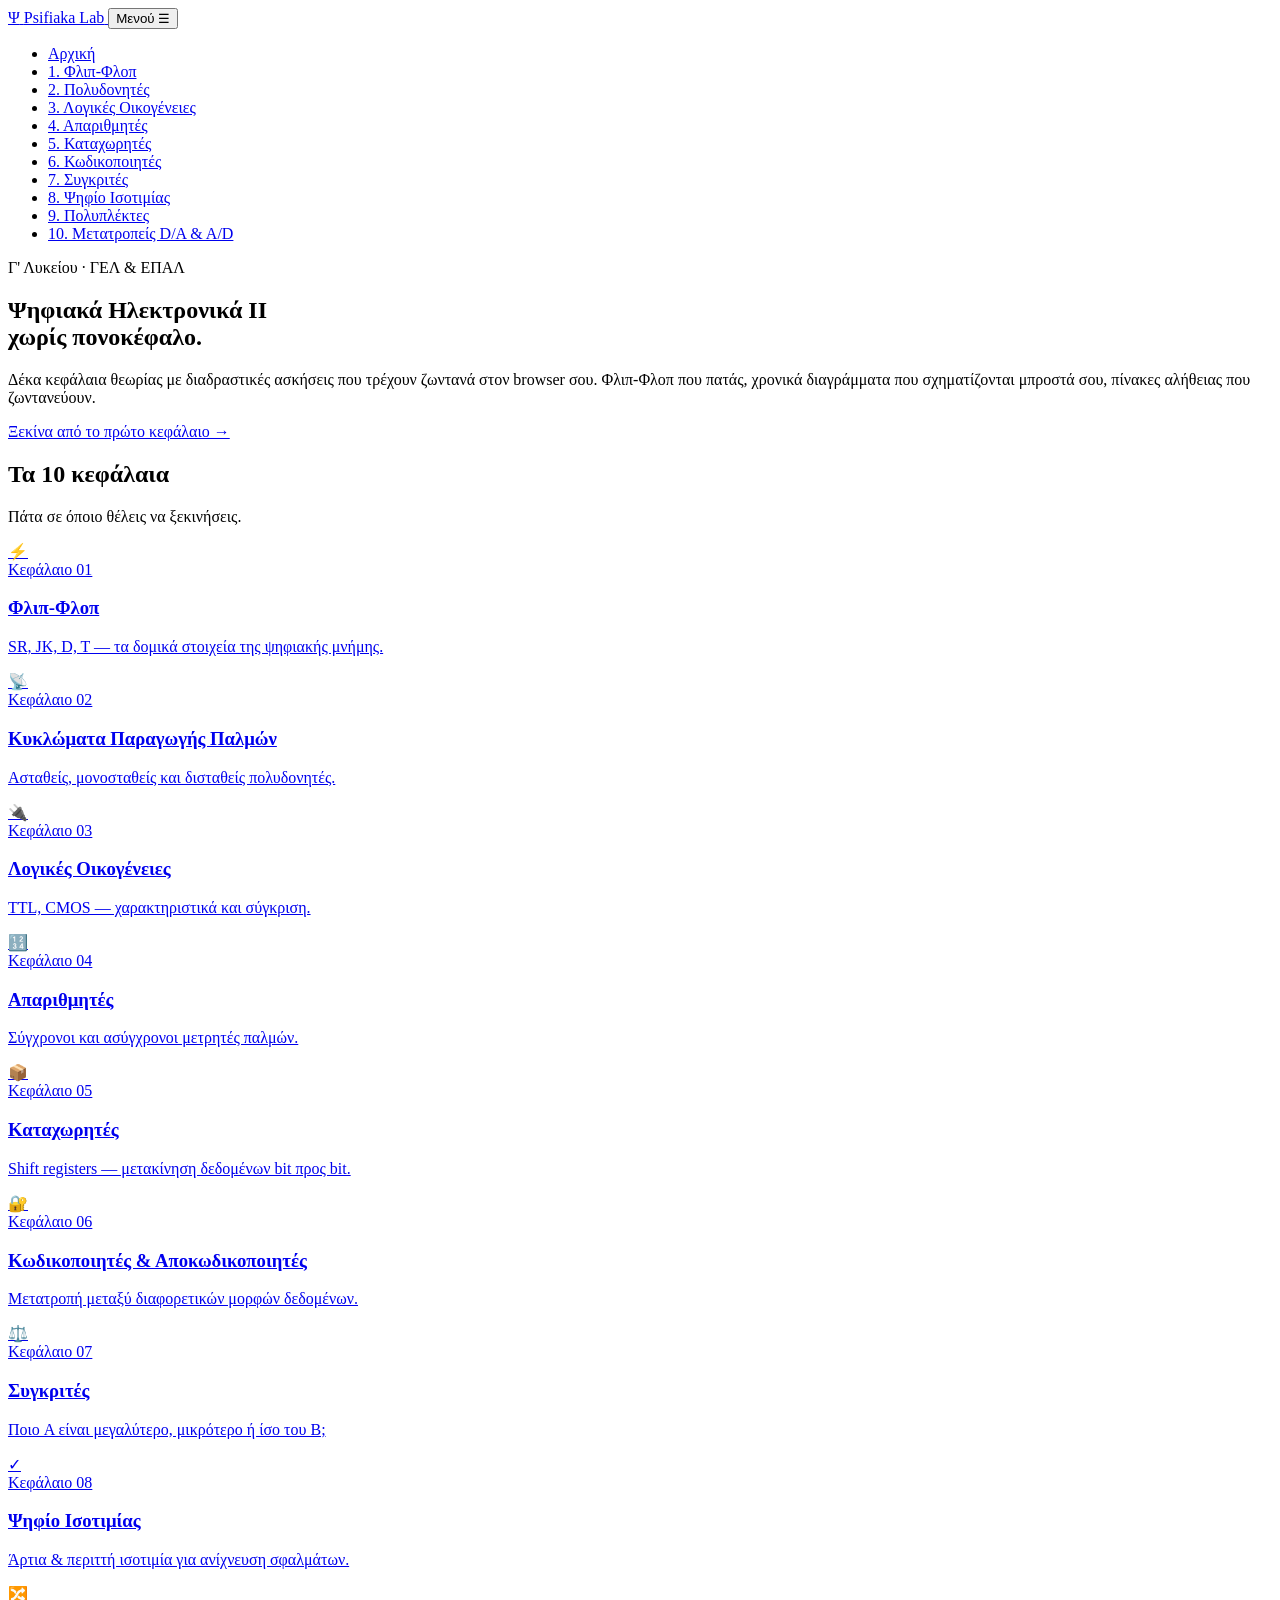
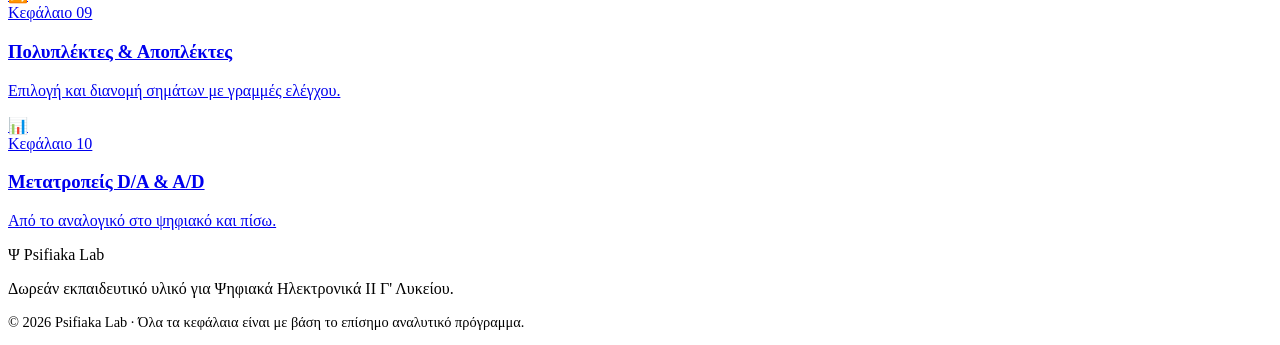
==== index.html @ 3d780ad2 "Phase 1 Phase 1" ====
<!DOCTYPE html>
<html lang="el">
<head>
  <meta charset="UTF-8">
  <meta name="viewport" content="width=device-width, initial-scale=1.0">
  
  <!-- ==================== SEO META TAGS ==================== -->
  <title>Ψηφιακά Ηλεκτρονικά ΙΙ — Διαδραστικό Μάθημα Γ' Λυκείου | Psifiaka Lab</title>
  <meta name="description" content="Διαδραστικό εκπαιδευτικό υλικό για το μάθημα Ψηφιακά Ηλεκτρονικά ΙΙ της Γ' Λυκείου. Φλιπ-Φλοπ, Πολυπλέκτες, Απαριθμητές, Καταχωρητές και άλλα κεφάλαια με θεωρία και διαδραστικές ασκήσεις.">
  <meta name="keywords" content="ψηφιακά ηλεκτρονικά, Γ λυκείου, ΕΠΑΛ, ΓΕΛ, flip flop, πολυπλέκτες, απαριθμητές, καταχωρητές, λογικές οικογένειες, διαδραστικές ασκήσεις">
  <meta name="author" content="Psifiaka Lab">
  <meta name="robots" content="index, follow">
  <link rel="canonical" href="https://psifiakalab.com/">
  
  <!-- Open Graph (Facebook, LinkedIn) -->
  <meta property="og:type" content="website">
  <meta property="og:locale" content="el_GR">
  <meta property="og:url" content="https://psifiakalab.com/">
  <meta property="og:title" content="Ψηφιακά Ηλεκτρονικά ΙΙ — Διαδραστικό Μάθημα Γ' Λυκείου">
  <meta property="og:description" content="Όλη η ύλη των Ψηφιακών Ηλεκτρονικών ΙΙ Γ' Λυκείου με θεωρία και διαδραστικές ασκήσεις. Δωρεάν, χωρίς εγγραφή.">
  <meta property="og:site_name" content="Psifiaka Lab">
  
  <!-- Twitter -->
  <meta name="twitter:card" content="summary_large_image">
  <meta name="twitter:title" content="Ψηφιακά Ηλεκτρονικά ΙΙ — Psifiaka Lab">
  <meta name="twitter:description" content="Διαδραστικό μάθημα Ψηφιακών Ηλεκτρονικών ΙΙ για Γ' Λυκείου.">
  
  <!-- Schema.org structured data -->
  <script type="application/ld+json">
  {
    "@context": "https://schema.org",
    "@type": "EducationalOrganization",
    "name": "Psifiaka Lab",
    "url": "https://psifiakalab.com",
    "description": "Διαδραστικό εκπαιδευτικό υλικό για Ψηφιακά Ηλεκτρονικά ΙΙ Γ' Λυκείου",
    "inLanguage": "el",
    "audience": {
      "@type": "EducationalAudience",
      "educationalRole": "student"
    }
  }
  </script>
  
  <link rel="icon" type="image/svg+xml" href="data:image/svg+xml,%3Csvg xmlns='http://www.w3.org/2000/svg' viewBox='0 0 100 100'%3E%3Crect width='100' height='100' rx='20' fill='%23ff5c39'/%3E%3Ctext x='50' y='68' font-family='monospace' font-size='55' font-weight='700' text-anchor='middle' fill='%231a1d2e'%3EΨ%3C/text%3E%3C/svg%3E">
  
  <link rel="stylesheet" href="assets/styles.css">
</head>
<body>

  <!-- ==================== HEADER ==================== -->
  <header class="site-header">
    <nav class="nav-bar" aria-label="Κύρια πλοήγηση">
      <a href="index.html" class="logo">
        <span class="logo-mark">Ψ</span>
        <span>Psifiaka Lab</span>
      </a>
      
      <button class="nav-toggle" aria-expanded="false" aria-controls="primary-nav">Μενού ☰</button>
      
      <ul class="nav-list" id="primary-nav">
        <li><a href="index.html">Αρχική</a></li>
        <li><a href="flip-flop.html">1. Φλιπ-Φλοπ</a></li>
        <li><a href="kyklomata-palmon.html">2. Πολυδονητές</a></li>
        <li><a href="logikes-oikogeneies.html">3. Λογικές Οικογένειες</a></li>
        <li><a href="apariomites.html">4. Απαριθμητές</a></li>
        <li><a href="kataxoritres.html">5. Καταχωρητές</a></li>
        <li><a href="kodikopoiites.html">6. Κωδικοποιητές</a></li>
        <li><a href="sygkrites.html">7. Συγκριτές</a></li>
        <li><a href="psifio-isotimias.html">8. Ψηφίο Ισοτιμίας</a></li>
        <li><a href="polyplektes.html">9. Πολυπλέκτες</a></li>
        <li><a href="metatropes-da-ad.html">10. Μετατροπείς D/A &amp; A/D</a></li>
      </ul>
    </nav>
  </header>

  <!-- ==================== HERO ==================== -->
  <section class="hero">
    <div class="hero-deco hero-deco-1"></div>
    <div class="hero-deco hero-deco-2"></div>
    <div class="hero-deco hero-deco-3"></div>
    
    <div class="hero-content">
      <span class="hero-eyebrow">Γ' Λυκείου · ΓΕΛ &amp; ΕΠΑΛ</span>
      <h1>Ψηφιακά Ηλεκτρονικά <span class="highlight">ΙΙ</span><br>χωρίς πονοκέφαλο.</h1>
      <p class="hero-lede">
        Δέκα κεφάλαια θεωρίας με διαδραστικές ασκήσεις που τρέχουν ζωντανά
        στον browser σου. Φλιπ-Φλοπ που πατάς, χρονικά διαγράμματα που σχηματίζονται
        μπροστά σου, πίνακες αλήθειας που ζωντανεύουν.
      </p>
      <a href="#chapters" class="hero-cta">
        Ξεκίνα από το πρώτο κεφάλαιο →
      </a>
    </div>
  </section>

  <!-- ==================== CHAPTERS ==================== -->
  <section class="chapters-section" id="chapters">
    <div class="section-header">
      <h2>Τα 10 κεφάλαια</h2>
      <p>Πάτα σε όποιο θέλεις να ξεκινήσεις.</p>
    </div>
    
    <div class="chapters-grid">
      
      <a href="flip-flop.html" class="chapter-card" data-num="1">
        <div class="chapter-icon">⚡</div>
        <div class="chapter-num">Κεφάλαιο 01</div>
        <h3>Φλιπ-Φλοπ</h3>
        <p>SR, JK, D, T — τα δομικά στοιχεία της ψηφιακής μνήμης.</p>
      </a>
      
      <a href="kyklomata-palmon.html" class="chapter-card" data-num="2">
        <div class="chapter-icon">📡</div>
        <div class="chapter-num">Κεφάλαιο 02</div>
        <h3>Κυκλώματα Παραγωγής Παλμών</h3>
        <p>Ασταθείς, μονοσταθείς και δισταθείς πολυδονητές.</p>
      </a>
      
      <a href="logikes-oikogeneies.html" class="chapter-card" data-num="3">
        <div class="chapter-icon">🔌</div>
        <div class="chapter-num">Κεφάλαιο 03</div>
        <h3>Λογικές Οικογένειες</h3>
        <p>TTL, CMOS — χαρακτηριστικά και σύγκριση.</p>
      </a>
      
      <a href="apariomites.html" class="chapter-card" data-num="4">
        <div class="chapter-icon">🔢</div>
        <div class="chapter-num">Κεφάλαιο 04</div>
        <h3>Απαριθμητές</h3>
        <p>Σύγχρονοι και ασύγχρονοι μετρητές παλμών.</p>
      </a>
      
      <a href="kataxoritres.html" class="chapter-card" data-num="5">
        <div class="chapter-icon">📦</div>
        <div class="chapter-num">Κεφάλαιο 05</div>
        <h3>Καταχωρητές</h3>
        <p>Shift registers — μετακίνηση δεδομένων bit προς bit.</p>
      </a>
      
      <a href="kodikopoiites.html" class="chapter-card" data-num="6">
        <div class="chapter-icon">🔐</div>
        <div class="chapter-num">Κεφάλαιο 06</div>
        <h3>Κωδικοποιητές &amp; Αποκωδικοποιητές</h3>
        <p>Μετατροπή μεταξύ διαφορετικών μορφών δεδομένων.</p>
      </a>
      
      <a href="sygkrites.html" class="chapter-card" data-num="7">
        <div class="chapter-icon">⚖️</div>
        <div class="chapter-num">Κεφάλαιο 07</div>
        <h3>Συγκριτές</h3>
        <p>Ποιο A είναι μεγαλύτερο, μικρότερο ή ίσο του B;</p>
      </a>
      
      <a href="psifio-isotimias.html" class="chapter-card" data-num="8">
        <div class="chapter-icon">✓</div>
        <div class="chapter-num">Κεφάλαιο 08</div>
        <h3>Ψηφίο Ισοτιμίας</h3>
        <p>Άρτια &amp; περιττή ισοτιμία για ανίχνευση σφαλμάτων.</p>
      </a>
      
      <a href="polyplektes.html" class="chapter-card" data-num="9">
        <div class="chapter-icon">🔀</div>
        <div class="chapter-num">Κεφάλαιο 09</div>
        <h3>Πολυπλέκτες &amp; Αποπλέκτες</h3>
        <p>Επιλογή και διανομή σημάτων με γραμμές ελέγχου.</p>
      </a>
      
      <a href="metatropes-da-ad.html" class="chapter-card" data-num="10">
        <div class="chapter-icon">📊</div>
        <div class="chapter-num">Κεφάλαιο 10</div>
        <h3>Μετατροπείς D/A &amp; A/D</h3>
        <p>Από το αναλογικό στο ψηφιακό και πίσω.</p>
      </a>
      
    </div>
  </section>

  <!-- ==================== FOOTER ==================== -->
  <footer class="site-footer">
    <div class="container">
      <div class="footer-mark">Ψ Psifiaka Lab</div>
      <p>Δωρεάν εκπαιδευτικό υλικό για Ψηφιακά Ηλεκτρονικά ΙΙ Γ' Λυκείου.</p>
      <p class="muted" style="font-size: 0.9rem;">
        © 2026 Psifiaka Lab · Όλα τα κεφάλαια είναι με βάση το επίσημο αναλυτικό πρόγραμμα.
      </p>
    </div>
  </footer>

  <script src="assets/script.js"></script>
</body>
</html>
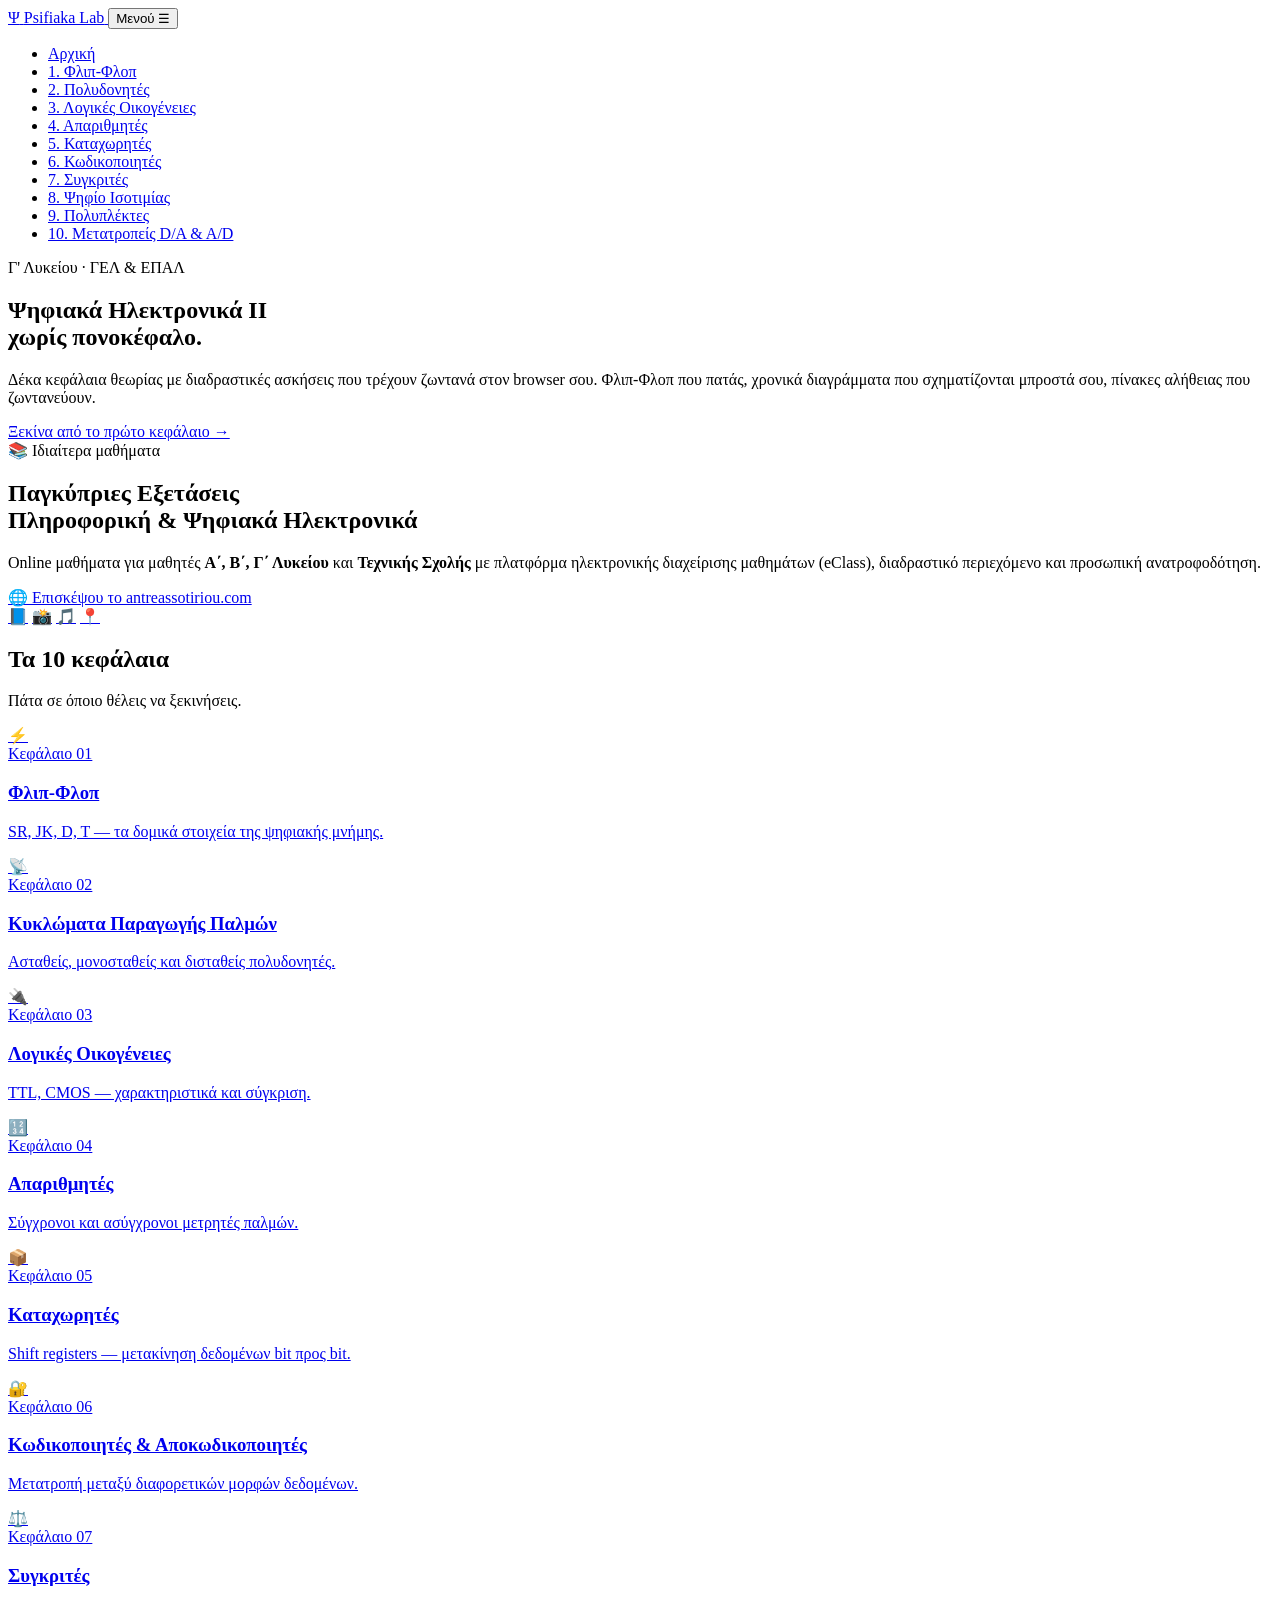
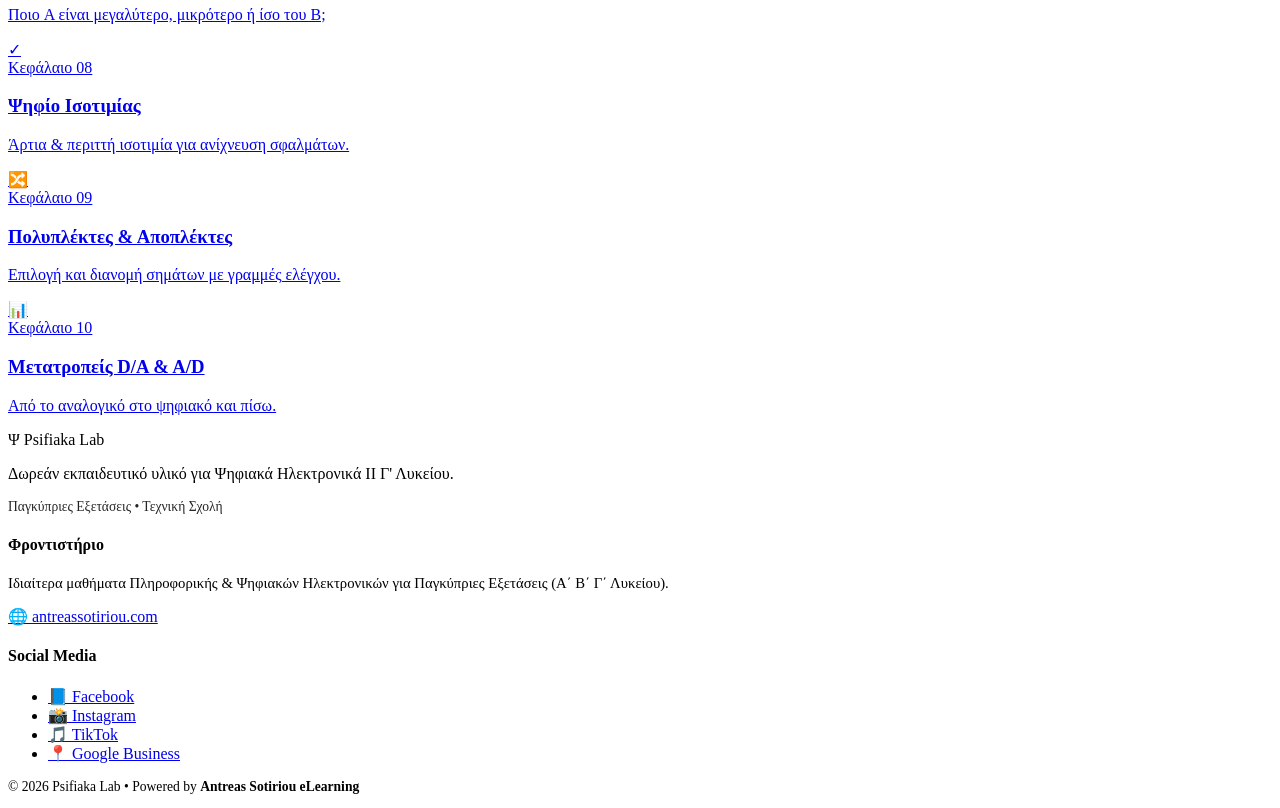
==== commit 59db1929: "Add social media links and SEO enhancements Add social media links and SEO enhancements" ====
--- a/index.html
+++ b/index.html
@@ -5,25 +5,27 @@
   <meta name="viewport" content="width=device-width, initial-scale=1.0">
   
   <!-- ==================== SEO META TAGS ==================== -->
-  <title>Ψηφιακά Ηλεκτρονικά ΙΙ — Διαδραστικό Μάθημα Γ' Λυκείου | Psifiaka Lab</title>
-  <meta name="description" content="Διαδραστικό εκπαιδευτικό υλικό για το μάθημα Ψηφιακά Ηλεκτρονικά ΙΙ της Γ' Λυκείου. Φλιπ-Φλοπ, Πολυπλέκτες, Απαριθμητές, Καταχωρητές και άλλα κεφάλαια με θεωρία και διαδραστικές ασκήσεις.">
-  <meta name="keywords" content="ψηφιακά ηλεκτρονικά, Γ λυκείου, ΕΠΑΛ, ΓΕΛ, flip flop, πολυπλέκτες, απαριθμητές, καταχωρητές, λογικές οικογένειες, διαδραστικές ασκήσεις">
-  <meta name="author" content="Psifiaka Lab">
-  <meta name="robots" content="index, follow">
+  <title>Ψηφιακά Ηλεκτρονικά ΙΙ Γ' Λυκείου — Παγκύπριες Εξετάσεις | Psifiaka Lab</title>
+  <meta name="description" content="Δωρεάν διαδραστικό υλικό για Ψηφιακά Ηλεκτρονικά ΙΙ — Γ' Λυκείου Τεχνικής Σχολής, Παγκύπριες Εξετάσεις. 30+ διαδραστικές προσομοιώσεις: Φλιπ-Φλοπ, Πολυπλέκτες, Απαριθμητές, Καταχωρητές, ADC/DAC. Ιδανικό για Πληροφορική Α' Β' Γ' Λυκείου.">
+  <meta name="keywords" content="ψηφιακά ηλεκτρονικά, ψηφιακά ηλεκτρονικά ΙΙ, Παγκύπριες Εξετάσεις, Παγκύπριες ηλεκτρονικά, Παγκύπριες πληροφορική, Γ Λυκείου, Β Λυκείου, Α Λυκείου, τεχνική σχολή, ΕΠΑΛ, ΓΕΛ, πληροφορική λυκείου, ιδιαίτερα μαθήματα Πληροφορικής, ιδιαίτερα ψηφιακά ηλεκτρονικά, flip flop, πολυπλέκτες, απαριθμητές, καταχωρητές, λογικές οικογένειες, ADC, DAC, Κύπρος, Cyprus, online μαθήματα, διαδραστικές ασκήσεις, προσομοιώσεις">
+  <meta name="author" content="Antreas Sotiriou — Psifiaka Lab">
+  <meta name="robots" content="index, follow, max-image-preview:large">
+  <meta name="geo.region" content="CY">
+  <meta name="geo.placename" content="Cyprus">
   <link rel="canonical" href="https://psifiakalab.com/">
   
   <!-- Open Graph (Facebook, LinkedIn) -->
   <meta property="og:type" content="website">
   <meta property="og:locale" content="el_GR">
   <meta property="og:url" content="https://psifiakalab.com/">
-  <meta property="og:title" content="Ψηφιακά Ηλεκτρονικά ΙΙ — Διαδραστικό Μάθημα Γ' Λυκείου">
-  <meta property="og:description" content="Όλη η ύλη των Ψηφιακών Ηλεκτρονικών ΙΙ Γ' Λυκείου με θεωρία και διαδραστικές ασκήσεις. Δωρεάν, χωρίς εγγραφή.">
+  <meta property="og:title" content="Ψηφιακά Ηλεκτρονικά ΙΙ Γ' Λυκείου — Παγκύπριες Εξετάσεις">
+  <meta property="og:description" content="Δωρεάν διαδραστικό υλικό για τις Παγκύπριες Εξετάσεις στα Ψηφιακά Ηλεκτρονικά ΙΙ. 30+ προσομοιώσεις, πλήρης θεωρία. Από Antreas Sotiriou eLearning.">
   <meta property="og:site_name" content="Psifiaka Lab">
   
   <!-- Twitter -->
   <meta name="twitter:card" content="summary_large_image">
   <meta name="twitter:title" content="Ψηφιακά Ηλεκτρονικά ΙΙ — Psifiaka Lab">
-  <meta name="twitter:description" content="Διαδραστικό μάθημα Ψηφιακών Ηλεκτρονικών ΙΙ για Γ' Λυκείου.">
+  <meta name="twitter:description" content="Διαδραστικό μάθημα για Παγκύπριες Εξετάσεις Ψηφιακών Ηλεκτρονικών — Γ' Λυκείου Τεχνικής Σχολής.">
   
   <!-- Schema.org structured data -->
   <script type="application/ld+json">
@@ -31,13 +33,53 @@
     "@context": "https://schema.org",
     "@type": "EducationalOrganization",
     "name": "Psifiaka Lab",
+    "alternateName": "Antreas Sotiriou eLearning",
     "url": "https://psifiakalab.com",
-    "description": "Διαδραστικό εκπαιδευτικό υλικό για Ψηφιακά Ηλεκτρονικά ΙΙ Γ' Λυκείου",
+    "description": "Δωρεάν διαδραστικό εκπαιδευτικό υλικό για Ψηφιακά Ηλεκτρονικά ΙΙ Γ' Λυκείου Τεχνικής Σχολής. Προετοιμασία για Παγκύπριες Εξετάσεις.",
     "inLanguage": "el",
+    "address": {
+      "@type": "PostalAddress",
+      "addressCountry": "CY"
+    },
+    "sameAs": [
+      "https://www.antreassotiriou.com/",
+      "https://www.facebook.com/profile.php?id=61583083336971",
+      "https://www.instagram.com/pagkypriesonline/",
+      "https://www.tiktok.com/@pagkypriesonline"
+    ],
     "audience": {
       "@type": "EducationalAudience",
-      "educationalRole": "student"
-    }
+      "educationalRole": "student",
+      "audienceType": "Μαθητές Α', Β', Γ' Λυκείου — Παγκύπριες Εξετάσεις"
+    },
+    "educationalCredentialAwarded": "Προετοιμασία Παγκύπριων Εξετάσεων",
+    "teaches": [
+      "Ψηφιακά Ηλεκτρονικά ΙΙ",
+      "Πληροφορική Λυκείου",
+      "Φλιπ-Φλοπ",
+      "Πολυπλέκτες και Αποπλέκτες",
+      "Απαριθμητές",
+      "Καταχωρητές",
+      "Μετατροπείς A/D και D/A"
+    ]
+  }
+  </script>
+  
+  <!-- Schema.org Course -->
+  <script type="application/ld+json">
+  {
+    "@context": "https://schema.org",
+    "@type": "Course",
+    "name": "Ψηφιακά Ηλεκτρονικά ΙΙ — Γ' Λυκείου",
+    "description": "Πλήρης ύλη Ψηφιακών Ηλεκτρονικών ΙΙ για Παγκύπριες Εξετάσεις. 10 κεφάλαια, 30+ διαδραστικές προσομοιώσεις.",
+    "provider": {
+      "@type": "Organization",
+      "name": "Psifiaka Lab",
+      "sameAs": "https://www.antreassotiriou.com/"
+    },
+    "inLanguage": "el",
+    "educationalLevel": "Γ' Λυκείου",
+    "isAccessibleForFree": true
   }
   </script>
   
@@ -93,6 +135,32 @@
     </div>
   </section>
 
+  <!-- ==================== PROMO BANNER ==================== -->
+  <section class="promo-banner">
+    <div class="promo-content">
+      <div class="promo-text">
+        <span class="promo-eyebrow">📚 Ιδιαίτερα μαθήματα</span>
+        <h2 class="promo-title">Παγκύπριες Εξετάσεις<br>Πληροφορική &amp; Ψηφιακά Ηλεκτρονικά</h2>
+        <p class="promo-lede">
+          Online μαθήματα για μαθητές <strong>Α΄, Β΄, Γ΄ Λυκείου</strong> και <strong>Τεχνικής Σχολής</strong>
+          με πλατφόρμα ηλεκτρονικής διαχείρισης μαθημάτων (eClass), διαδραστικό περιεχόμενο
+          και προσωπική ανατροφοδότηση.
+        </p>
+      </div>
+      <div class="promo-actions">
+        <a href="https://www.antreassotiriou.com/" target="_blank" rel="noopener" class="promo-btn promo-btn--primary">
+          🌐 Επισκέψου το antreassotiriou.com
+        </a>
+        <div class="promo-socials">
+          <a href="https://www.facebook.com/profile.php?id=61583083336971" target="_blank" rel="noopener" aria-label="Facebook" title="Facebook">📘</a>
+          <a href="https://www.instagram.com/pagkypriesonline/" target="_blank" rel="noopener" aria-label="Instagram" title="Instagram">📸</a>
+          <a href="https://www.tiktok.com/@pagkypriesonline" target="_blank" rel="noopener" aria-label="TikTok" title="TikTok">🎵</a>
+          <a href="https://share.google/84mqAqnpcEjChqpGW" target="_blank" rel="noopener" aria-label="Google" title="Google Business">📍</a>
+        </div>
+      </div>
+    </div>
+  </section>
+
   <!-- ==================== CHAPTERS ==================== -->
   <section class="chapters-section" id="chapters">
     <div class="section-header">
@@ -176,13 +244,55 @@
   </section>
 
   <!-- ==================== FOOTER ==================== -->
-  <footer class="site-footer">
+    <footer class="site-footer">
     <div class="container">
-      <div class="footer-mark">Ψ Psifiaka Lab</div>
-      <p>Δωρεάν εκπαιδευτικό υλικό για Ψηφιακά Ηλεκτρονικά ΙΙ Γ' Λυκείου.</p>
-      <p class="muted" style="font-size: 0.9rem;">
-        © 2026 Psifiaka Lab · Όλα τα κεφάλαια είναι με βάση το επίσημο αναλυτικό πρόγραμμα.
-      </p>
+      <div class="footer-grid">
+        
+        <div class="footer-col">
+          <div class="footer-mark">Ψ Psifiaka Lab</div>
+          <p>Δωρεάν εκπαιδευτικό υλικό για Ψηφιακά Ηλεκτρονικά ΙΙ Γ' Λυκείου.</p>
+          <p style="margin-top:0.5rem; font-size:0.85rem; opacity:0.85;">Παγκύπριες Εξετάσεις • Τεχνική Σχολή</p>
+        </div>
+        
+        <div class="footer-col">
+          <h4 class="footer-title">Φροντιστήριο</h4>
+          <p style="font-size:0.92rem;">Ιδιαίτερα μαθήματα Πληροφορικής &amp; Ψηφιακών Ηλεκτρονικών για Παγκύπριες Εξετάσεις (Α΄ Β΄ Γ΄ Λυκείου).</p>
+          <a href="https://www.antreassotiriou.com/" target="_blank" rel="noopener" class="footer-link footer-link--cta">
+            🌐 antreassotiriou.com
+          </a>
+        </div>
+        
+        <div class="footer-col">
+          <h4 class="footer-title">Social Media</h4>
+          <ul class="footer-social">
+            <li>
+              <a href="https://www.facebook.com/profile.php?id=61583083336971" target="_blank" rel="noopener" aria-label="Facebook">
+                <span class="social-icon">📘</span> Facebook
+              </a>
+            </li>
+            <li>
+              <a href="https://www.instagram.com/pagkypriesonline/" target="_blank" rel="noopener" aria-label="Instagram">
+                <span class="social-icon">📸</span> Instagram
+              </a>
+            </li>
+            <li>
+              <a href="https://www.tiktok.com/@pagkypriesonline" target="_blank" rel="noopener" aria-label="TikTok">
+                <span class="social-icon">🎵</span> TikTok
+              </a>
+            </li>
+            <li>
+              <a href="https://share.google/84mqAqnpcEjChqpGW" target="_blank" rel="noopener" aria-label="Google Business">
+                <span class="social-icon">📍</span> Google Business
+              </a>
+            </li>
+          </ul>
+        </div>
+        
+      </div>
+      
+      <div class="footer-bottom">
+        <p class="muted" style="font-size: 0.85rem;">© 2026 Psifiaka Lab • Powered by <a href="https://www.antreassotiriou.com/" target="_blank" rel="noopener" style="color:var(--c-primary); text-decoration:none; font-weight:600;">Antreas Sotiriou eLearning</a></p>
+      </div>
     </div>
   </footer>
 
